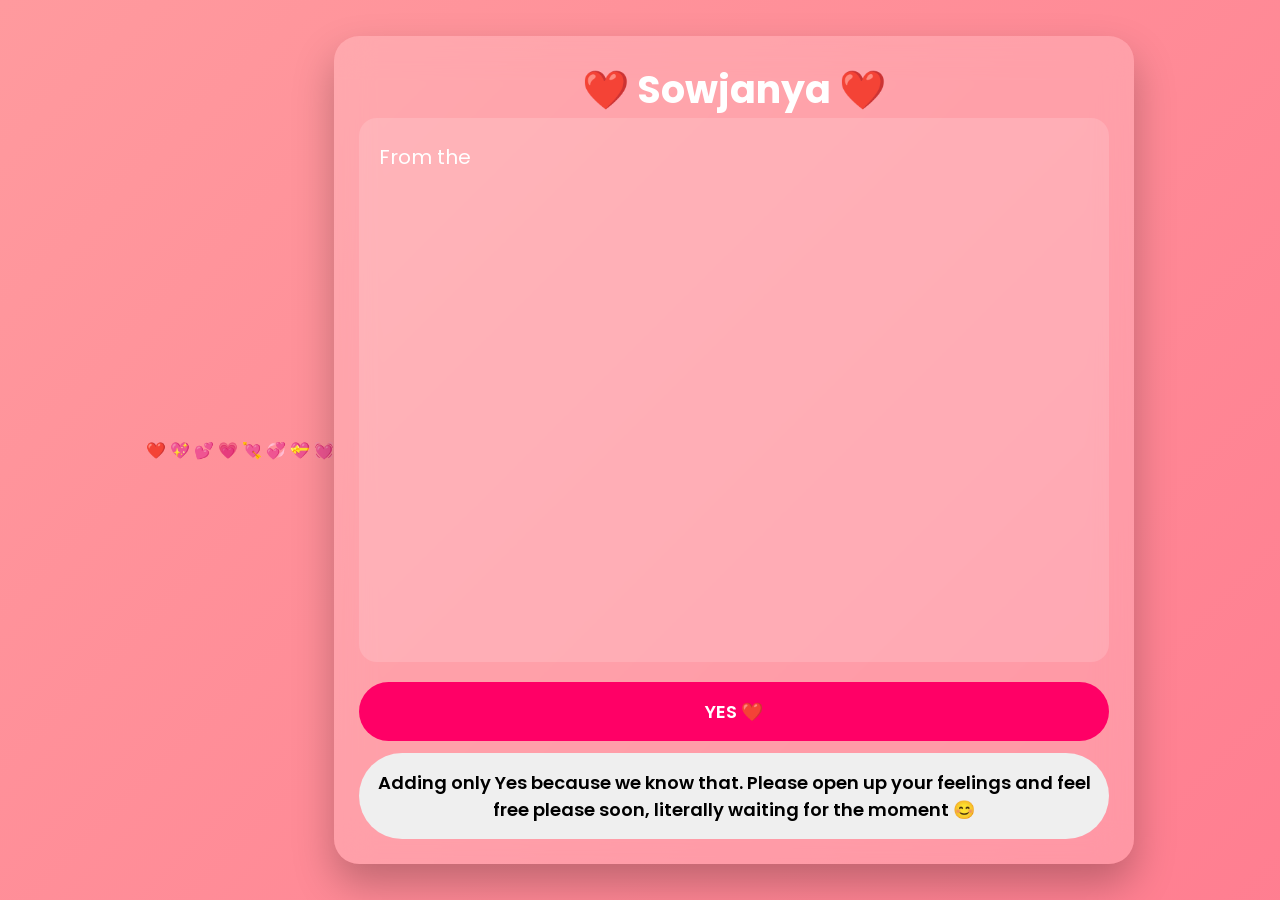
==== proposal.html @ 436772b9 "First commit" ====
<!DOCTYPE html>
<html lang="en">

<head>

    <meta charset="UTF-8">

    <meta name="viewport" content="width=device-width, initial-scale=1.0">

    <title>Please express your Love & Feelings❤️</title>

    <link rel="stylesheet" href="proposal.css">

    <link href="https://fonts.googleapis.com/css2?family=Poppins:wght@300;500;700&display=swap" rel="stylesheet">

</head>
<div class="hearts">
    <span>❤️</span>
    <span>💖</span>
    <span>💕</span>
    <span>💗</span>
    <span>💘</span>
    <span>💞</span>
    <span>💝</span>
    <span>💓</span>
</div>

<body>

    <audio id="bgMusic" loop>
        <source src="music.mp3" type="audio/mpeg">
    </audio>

    <div class="card">

        <h1>❤️ Sowjanya ❤️</h1>

        <p id="typing"></p>

        <div class="buttons">

            <button id="yes">
                YES ❤️
            </button>

            <button id="no">
                Adding only Yes because we know that. Please open up your feelings and feel free please soon, literally
                waiting for the moment 😊
            </button>

        </div>

    </div>

    <script src="proposal.js"></script>

</body>

</html>
---- proposal.css ----
*{
margin:0;
padding:0;
box-sizing:border-box;
font-family:'Poppins',sans-serif;
}

body{

min-height:100vh;

display:flex;

justify-content:center;

align-items:center;

padding:15px;

background:linear-gradient(-45deg,#ff4e50,#ff6b81,#ff758c,#ff9a9e);

background-size:400% 400%;

animation:bg 12s ease infinite;

overflow:hidden;

}

@keyframes bg{

0%{background-position:0% 50%;}

50%{background-position:100% 50%;}

100%{background-position:0% 50%;}

}

.card{

width:100%;

max-width:800px;

height:92vh;

background:rgba(255,255,255,.18);

backdrop-filter:blur(18px);

border-radius:25px;

padding:25px;

display:flex;

flex-direction:column;

box-shadow:0 20px 40px rgba(0,0,0,.25);

}

h1{

text-align:center;

color:white;

font-size:38px;

}

.subtitle{

text-align:center;

color:white;

margin:10px 0 20px;

font-size:18px;

}

#typing{

flex:1;

overflow-y:auto;

background:rgba(255,255,255,.15);

padding:20px;

border-radius:18px;

color:white;

font-size:20px;

line-height:1.9;

text-align:left;

scroll-behavior:smooth;

}

#typing::-webkit-scrollbar{

width:8px;

}

#typing::-webkit-scrollbar-thumb{

background:white;

border-radius:20px;

}

.buttons{

margin-top:20px;

display:flex;

flex-direction:column;

gap:12px;

}

button{

padding:16px;

border:none;

border-radius:50px;

font-size:18px;

cursor:pointer;

transition:.3s;

font-weight:600;

}

button:hover{

transform:translateY(-3px);

}

#yes{

background:#ff0066;

color:white;

}

#letter{

background:white;

color:#ff0066;

}

@media(max-width:480px){

body{

padding:10px;

}

.card{

height:95vh;

padding:18px;

}

h1{

font-size:30px;

}

.subtitle{

font-size:15px;

}

#typing{

font-size:16px;

line-height:1.8;

padding:15px;

}

button{

font-size:16px;

padding:15px;

}

}
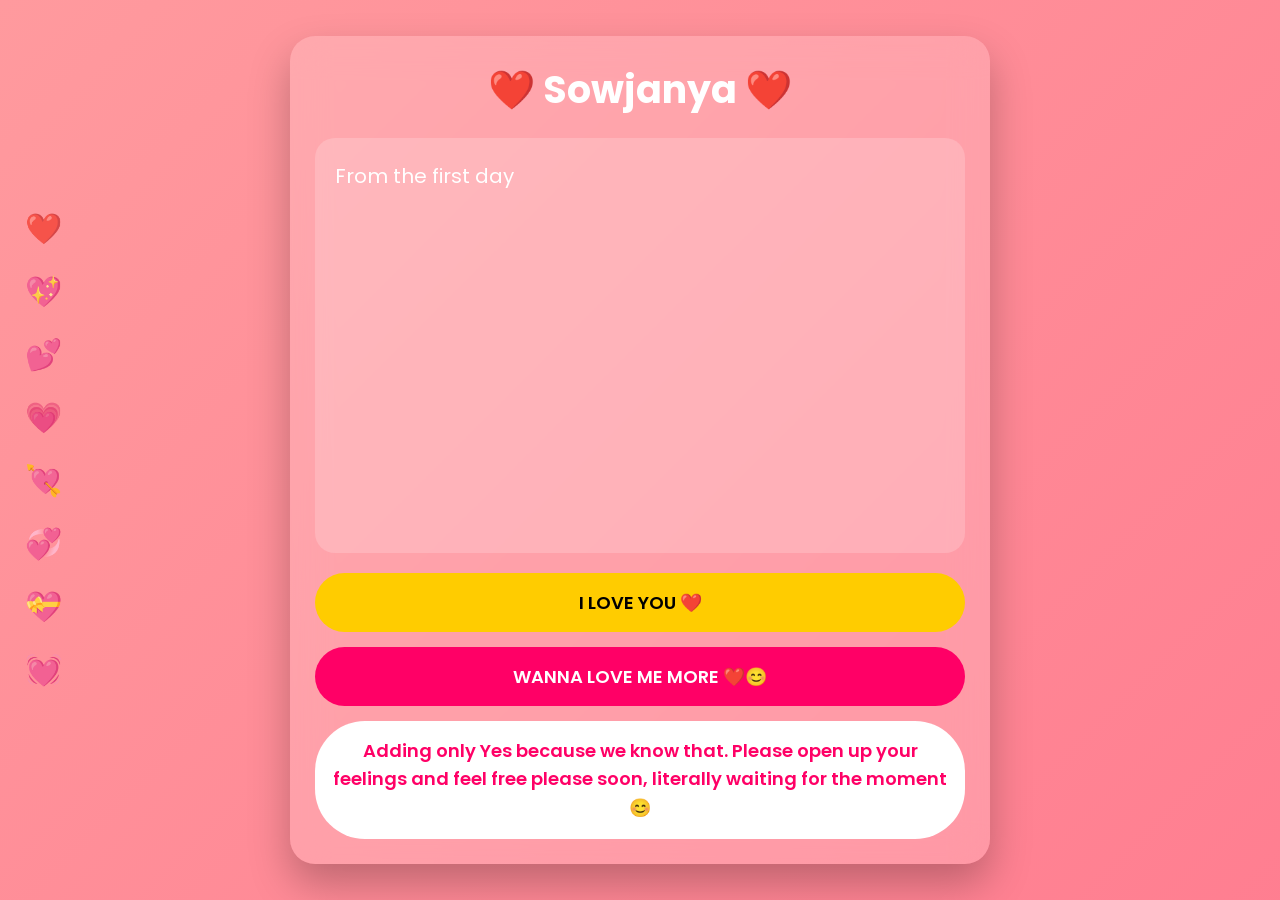
==== commit 346f319e: "updated responsiveness" ====
--- a/proposal.html
+++ b/proposal.html
@@ -2,30 +2,26 @@
 <html lang="en">
 
 <head>
-
     <meta charset="UTF-8">
-
     <meta name="viewport" content="width=device-width, initial-scale=1.0">
-
-    <title>Please express your Love & Feelings❤️</title>
+    <title>Please express your Love & Feelings ❤️</title>
 
     <link rel="stylesheet" href="proposal.css">
-
     <link href="https://fonts.googleapis.com/css2?family=Poppins:wght@300;500;700&display=swap" rel="stylesheet">
-
 </head>
-<div class="hearts">
-    <span>❤️</span>
-    <span>💖</span>
-    <span>💕</span>
-    <span>💗</span>
-    <span>💘</span>
-    <span>💞</span>
-    <span>💝</span>
-    <span>💓</span>
-</div>
 
 <body>
+
+    <div class="hearts">
+        <span>❤️</span>
+        <span>💖</span>
+        <span>💕</span>
+        <span>💗</span>
+        <span>💘</span>
+        <span>💞</span>
+        <span>💝</span>
+        <span>💓</span>
+    </div>
 
     <audio id="bgMusic" loop>
         <source src="music.mp3" type="audio/mpeg">
@@ -39,13 +35,19 @@
 
         <div class="buttons">
 
+            <!-- NEW BUTTON ADDED ABOVE -->
+            <button id="iloveyou">
+                I LOVE YOU ❤️
+            </button>
+
             <button id="yes">
-                YES ❤️
+                WANNA LOVE ME MORE ❤️😊
             </button>
 
             <button id="no">
-                Adding only Yes because we know that. Please open up your feelings and feel free please soon, literally
-                waiting for the moment 😊
+                Adding only Yes because we know that.
+                Please open up your feelings and feel free
+                please soon, literally waiting for the moment 😊
             </button>
 
         </div>
--- a/proposal.css
+++ b/proposal.css
@@ -6,217 +6,140 @@
 }
 
 body{
-
-min-height:100vh;
-
+min-height:100dvh;
 display:flex;
-
 justify-content:center;
-
 align-items:center;
-
-padding:15px;
-
+padding:20px;
 background:linear-gradient(-45deg,#ff4e50,#ff6b81,#ff758c,#ff9a9e);
-
 background-size:400% 400%;
-
 animation:bg 12s ease infinite;
-
-overflow:hidden;
-
+overflow-x:hidden;
+overflow-y:auto;
 }
 
 @keyframes bg{
-
 0%{background-position:0% 50%;}
-
 50%{background-position:100% 50%;}
-
 100%{background-position:0% 50%;}
-
 }
 
 .card{
-
-width:100%;
-
-max-width:800px;
-
-height:92vh;
-
+width:min(95vw,700px);
+min-height:92dvh;
 background:rgba(255,255,255,.18);
-
 backdrop-filter:blur(18px);
-
 border-radius:25px;
-
 padding:25px;
-
 display:flex;
-
 flex-direction:column;
-
 box-shadow:0 20px 40px rgba(0,0,0,.25);
-
 }
 
 h1{
-
 text-align:center;
-
 color:white;
-
 font-size:38px;
-
-}
-
-.subtitle{
-
-text-align:center;
-
-color:white;
-
-margin:10px 0 20px;
-
-font-size:18px;
-
+margin-bottom:20px;
 }
 
 #typing{
-
 flex:1;
-
 overflow-y:auto;
-
-background:rgba(255,255,255,.15);
-
+background:rgba(255,255,255,.18);
 padding:20px;
-
-border-radius:18px;
-
+border-radius:20px;
 color:white;
-
 font-size:20px;
-
-line-height:1.9;
-
-text-align:left;
-
+line-height:1.8;
+white-space:pre-wrap;
+word-break:break-word;
 scroll-behavior:smooth;
-
-}
-
-#typing::-webkit-scrollbar{
-
-width:8px;
-
-}
-
-#typing::-webkit-scrollbar-thumb{
-
-background:white;
-
-border-radius:20px;
-
 }
 
 .buttons{
-
 margin-top:20px;
-
 display:flex;
-
 flex-direction:column;
-
-gap:12px;
-
+gap:15px;
 }
 
 button{
-
 padding:16px;
-
 border:none;
-
 border-radius:50px;
-
 font-size:18px;
-
 cursor:pointer;
-
 transition:.3s;
-
 font-weight:600;
-
 }
 
 button:hover{
+transform:translateY(-3px);
+}
 
-transform:translateY(-3px);
-
+#iloveyou{
+background:#ffcc00;
+color:black;
 }
 
 #yes{
-
 background:#ff0066;
-
 color:white;
-
 }
 
-#letter{
-
+#no{
 background:white;
-
 color:#ff0066;
-
+line-height:1.6;
 }
 
-@media(max-width:480px){
+.hearts{
+position:fixed;
+left:25px;
+top:50%;
+transform:translateY(-50%);
+display:flex;
+flex-direction:column;
+gap:18px;
+font-size:30px;
+pointer-events:none;
+opacity:.8;
+}
+
+@media (max-width:768px){
 
 body{
-
 padding:10px;
-
+align-items:flex-start;
 }
 
 .card{
-
-height:95vh;
-
+width:100%;
+min-height:95dvh;
+height:auto;
 padding:18px;
-
+border-radius:20px;
 }
 
 h1{
-
-font-size:30px;
-
-}
-
-.subtitle{
-
-font-size:15px;
-
+font-size:28px;
 }
 
 #typing{
-
+height:45vh;
 font-size:16px;
-
-line-height:1.8;
-
+line-height:1.7;
 padding:15px;
-
 }
 
 button{
+font-size:16px;
+padding:14px;
+}
 
-font-size:16px;
-
-padding:15px;
-
+.hearts{
+display:none;
 }
 
 }
